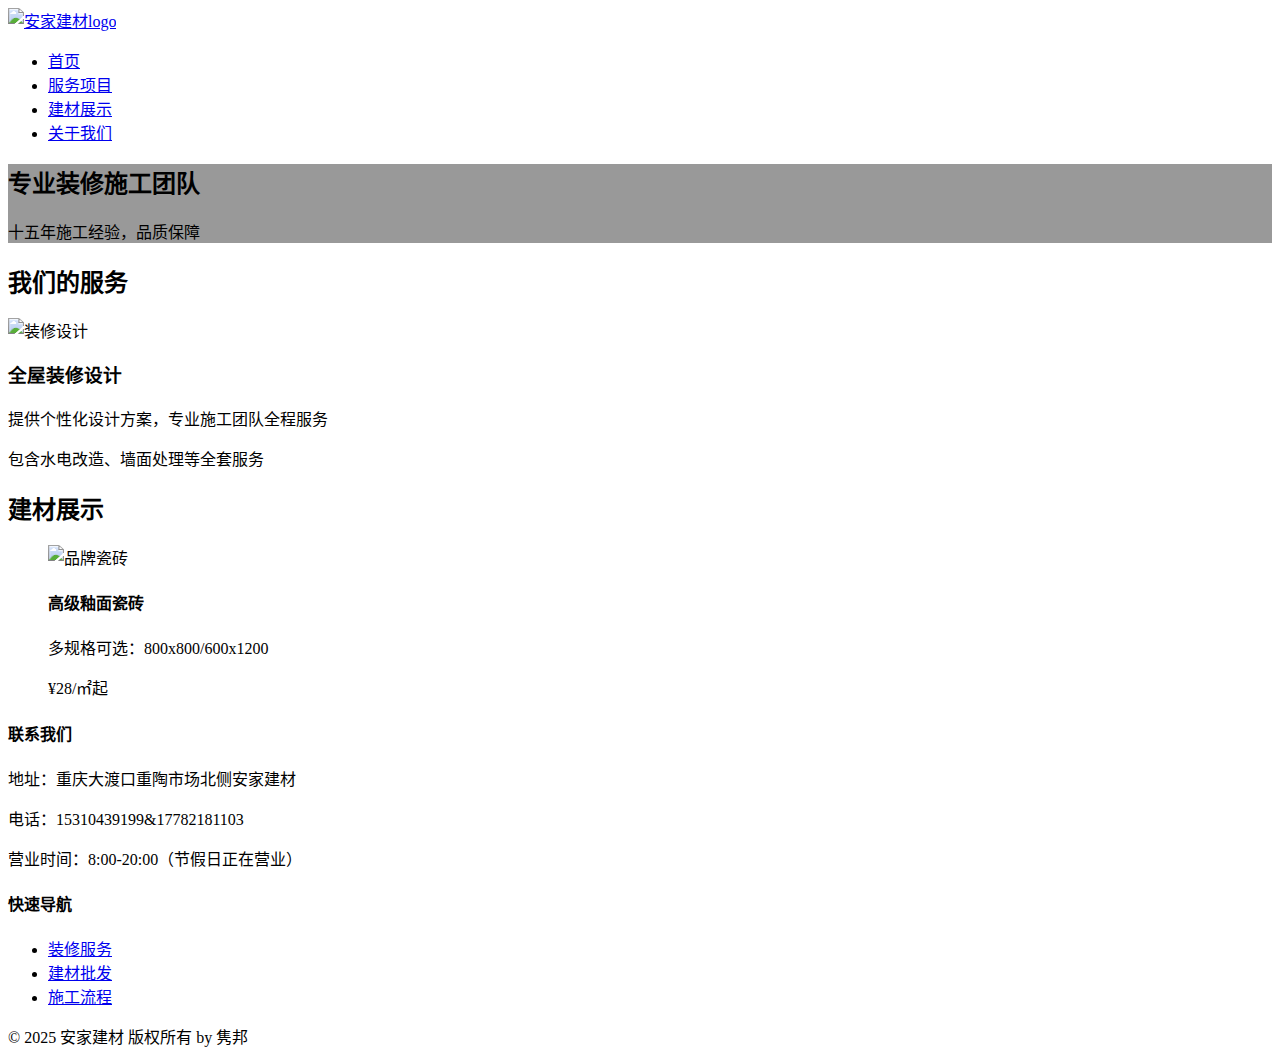
==== index.html @ 99d3f2eb "Create index.html" ====
<!DOCTYPE html>
<html lang="zh-CN">
<head>
    <meta charset="UTF-8">
    <meta name="viewport" content="width=device-width, initial-scale=1.0">
    <meta name="description" content="重庆大渡口安家建材 - 专业装修施工、旧房翻新、建材批发，重陶市场实体店铺，提供优质地砖墙砖、卫浴建材一站式服务">
    <meta name="keywords" content="大渡口装修,重庆建材批发,旧房翻新,地砖墙砖,卫浴建材">
    <title>大渡口安家建材 | 专业装修与建材批发服务</title>
    <link rel="stylesheet" href="css/style.css">
    <script defer src="js/script.js"></script>
    <!-- Schema结构化数据 -->
    <script type="application/ld+json">
    {
        "@context": "https://schema.org",
        "@type": "LocalBusiness",
        "name": "安家建材",
        "image": "images/logo.png",
        "address": {
            "@type": "PostalAddress",
            "streetAddress": "重陶市场A区18号",
            "addressLocality": "重庆市大渡口区"
        },
        "telephone": "023-6888XXXX",
        "priceRange": "¥¥",
        "url": "http://www.ddkjzw.com"
    }
    </script>
</head>
<body>
    <!-- 导航栏 -->
    <nav class="navbar">
        <div class="container">
            <a href="#" class="logo">
                <img src="images/logo.png" alt="安家建材logo" width="120">
            </a>
            <ul class="nav-links">
                <li><a href="#home" class="active">首页</a></li>
                <li><a href="#services">服务项目</a></li>
                <li><a href="#products">建材展示</a></li>
                <li><a href="#about">关于我们</a></li>
            </ul>
            <div class="menu-toggle">
                <div class="hamburger"></div>
            </div>
        </div>
    </nav>

    <!-- 轮播图 -->
    <section class="hero" id="home">
        <div class="slider">
            <div class="slide active" style="background-image: linear-gradient(rgba(0,0,0,0.4), rgba(0,0,0,0.4)), url('images/banner1.jpg')">
                <div class="slide-content">
                    <h2>专业装修施工团队</h2>
                    <p>十五年施工经验，品质保障</p>
                </div>
            </div>
            <!-- 更多轮播项... -->
        </div>
    </section>

    <!-- 服务项目 -->
    <section class="services" id="services">
        <div class="container">
            <h2 class="section-title">我们的服务</h2>
            <div class="service-grid">
                <article class="service-card">
                    <div class="card-icon">
                        <img src="images/icon-design.png" alt="装修设计" loading="lazy">
                    </div>
                    <h3>全屋装修设计</h3>
                    <p>提供个性化设计方案，专业施工团队全程服务</p>
                    <div class="hover-content">
                        <p>包含水电改造、墙面处理等全套服务</p>
                    </div>
                </article>
                <!-- 更多服务项... -->
            </div>
        </div>
    </section>

    <!-- 建材展示 -->
    <section class="products" id="products">
        <div class="container">
            <h2 class="section-title">建材展示</h2>
            <div class="product-grid">
                <figure class="product-item">
                    <img src="images/tile-thumb.jpg" data-src="images/tile-full.jpg" alt="品牌瓷砖" loading="lazy" class="lazy">
                    <figcaption>
                        <h4>高级釉面瓷砖</h4>
                        <p>多规格可选：800x800/600x1200</p>
                        <div class="price-tag">¥28/㎡起</div>
                    </figcaption>
                </figure>
                <!-- 更多产品项... -->
            </div>
        </div>
    </section>

    <footer class="footer">
        <div class="container">
            <div class="footer-content">
                <div class="footer-section">
                    <h4>联系我们</h4>
                    <p>地址：重庆大渡口重陶市场北侧安家建材</p>
                    <p>电话：15310439199&17782181103</p>
                    <p>营业时间：8:00-20:00（节假日正在营业）</p>
                </div>
                <div class="footer-section">
                    <h4>快速导航</h4>
                    <ul>
                        <li><a href="#services">装修服务</a></li>
                        <li><a href="#products">建材批发</a></li>
                        <li><a href="#about">施工流程</a></li>
                    </ul>
                </div>
            </div>
            <div class="copyright">
                <p>© 2025 安家建材 版权所有     by 隽邦</p>
            </div>
        </div>
    </footer>
</body>
</html>
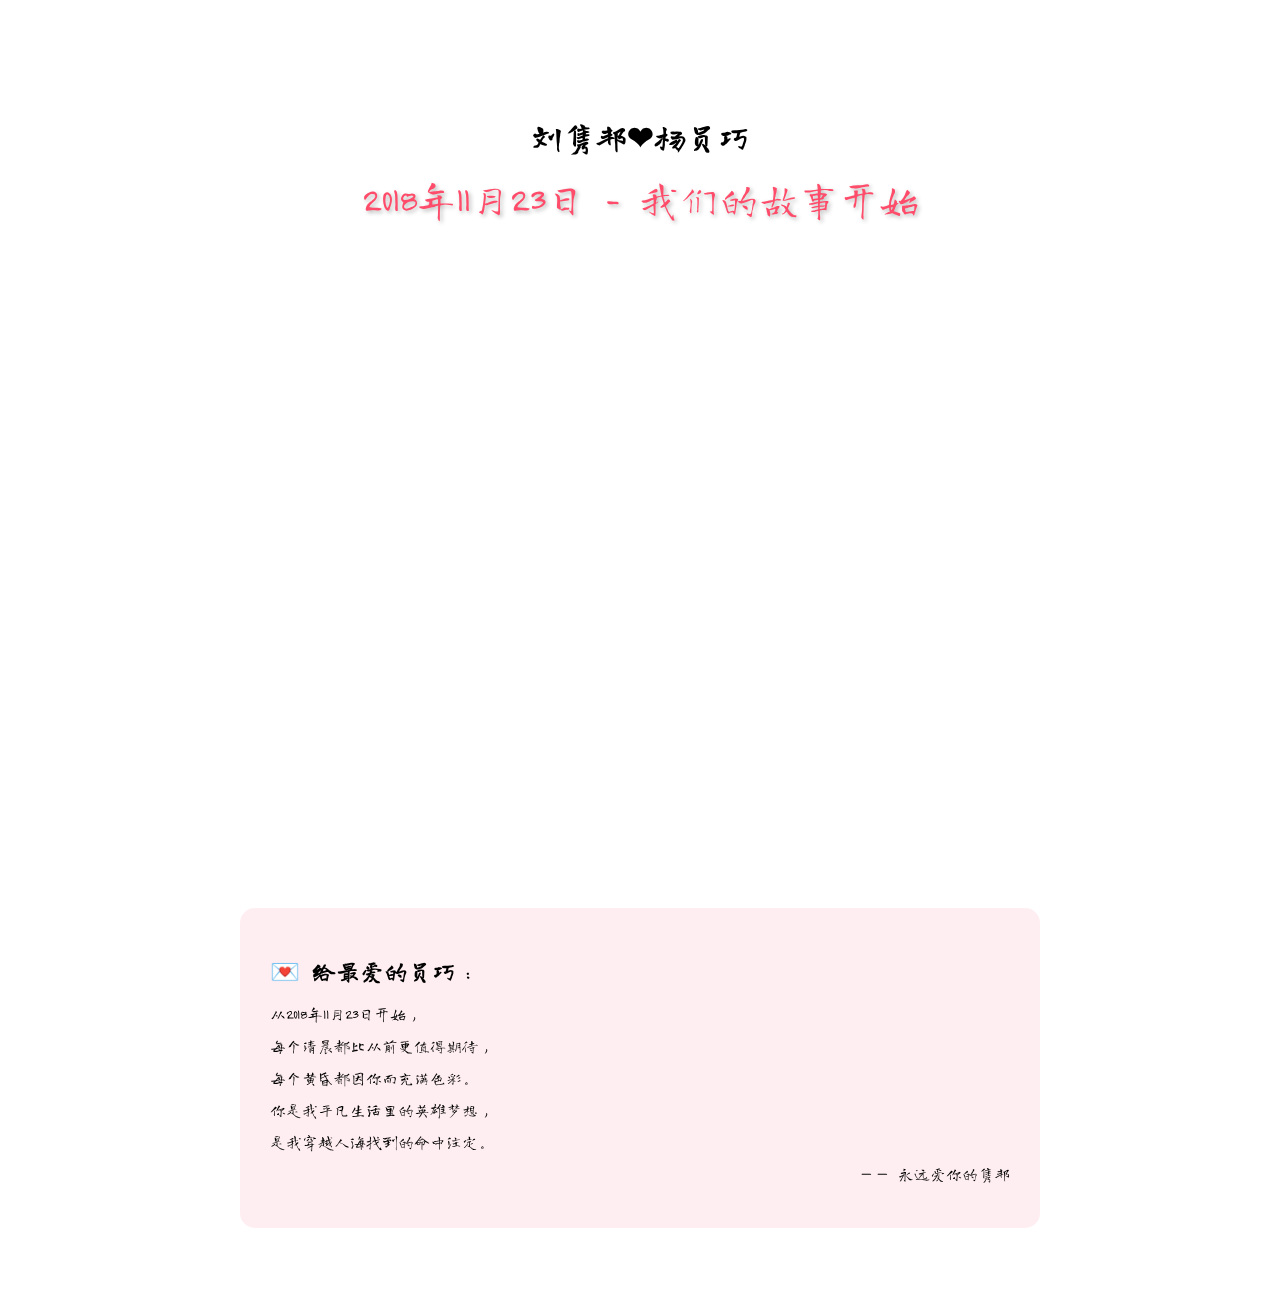
==== commit 7d7f2a78: "Update index.html" ====
--- a/index.html
+++ b/index.html
@@ -3,121 +3,120 @@
 <head>
     <meta charset="UTF-8">
     <meta name="viewport" content="width=device-width, initial-scale=1.0">
-    <meta name="description" content="重庆大渡口安家建材 - 专业装修施工、旧房翻新、建材批发，重陶市场实体店铺，提供优质地砖墙砖、卫浴建材一站式服务">
-    <meta name="keywords" content="大渡口装修,重庆建材批发,旧房翻新,地砖墙砖,卫浴建材">
-    <title>大渡口安家建材 | 专业装修与建材批发服务</title>
-    <link rel="stylesheet" href="css/style.css">
-    <script defer src="js/script.js"></script>
-    <!-- Schema结构化数据 -->
-    <script type="application/ld+json">
-    {
-        "@context": "https://schema.org",
-        "@type": "LocalBusiness",
-        "name": "安家建材",
-        "image": "images/logo.png",
-        "address": {
-            "@type": "PostalAddress",
-            "streetAddress": "重陶市场A区18号",
-            "addressLocality": "重庆市大渡口区"
-        },
-        "telephone": "023-6888XXXX",
-        "priceRange": "¥¥",
-        "url": "http://www.ddkjzw.com"
-    }
-    </script>
+    <title>隽邦❤员巧的恋爱时光</title>
+    <link rel="stylesheet" href="https://cdnjs.cloudflare.com/ajax/libs/animate.css/4.1.1/animate.min.css">
+    <link href="https://fonts.googleapis.com/css2?family=Long+Cang&display=swap" rel="stylesheet">
+    <style>
+        /* 自定义样式 */
+        :root {
+            --primary-color: #ff4c6a;
+            --text-color: #5a3d5c;
+        }
+
+        body {
+            background: url('assets/bg.jpg') no-repeat center/cover;
+            font-family: 'Long Cang', cursive;
+            min-height: 100vh;
+            overflow-x: hidden;
+            position: relative;
+        }
+
+        .container {
+            max-width: 800px;
+            margin: 0 auto;
+            padding: 40px 20px;
+            backdrop-filter: blur(5px);
+        }
+
+        .header {
+            text-align: center;
+            padding: 50px 0;
+            position: relative;
+        }
+
+        .love-date {
+            font-size: 2.5em;
+            color: var(--primary-color);
+            text-shadow: 2px 2px 4px rgba(0,0,0,0.3);
+            animation: heartbeat 1.5s infinite;
+        }
+
+        .timeline {
+            position: relative;
+            padding: 50px 0;
+        }
+
+        .timeline-item {
+            background: rgba(255,255,255,0.9);
+            border-radius: 15px;
+            padding: 20px;
+            margin: 20px 0;
+            box-shadow: 0 3px 15px rgba(0,0,0,0.2);
+            transform: translateX(-50px);
+            opacity: 0;
+            transition: all 1s;
+        }
+
+        .love-letter {
+            background: rgba(255, 237, 240, 0.95);
+            border-radius: 15px;
+            padding: 30px;
+            margin: 40px 0;
+            position: relative;
+        }
+
+        /* 动画效果 */
+        @keyframes heartbeat {
+            0% { transform: scale(1); }
+            50% { transform: scale(1.05); }
+            100% { transform: scale(1); }
+        }
+
+        .animate-on-scroll {
+            transform: translateX(0) !important;
+            opacity: 1 !important;
+        }
+    </style>
+    <link rel="stylesheet" href="style.css">
 </head>
 <body>
-    <!-- 导航栏 -->
-    <nav class="navbar">
-        <div class="container">
-            <a href="#" class="logo">
-                <img src="images/logo.png" alt="安家建材logo" width="120">
-            </a>
-            <ul class="nav-links">
-                <li><a href="#home" class="active">首页</a></li>
-                <li><a href="#services">服务项目</a></li>
-                <li><a href="#products">建材展示</a></li>
-                <li><a href="#about">关于我们</a></li>
-            </ul>
-            <div class="menu-toggle">
-                <div class="hamburger"></div>
+    <div class="container">
+        <div class="header">
+            <h1 class="animate__animated animate__fadeInDown">刘隽邦❤杨员巧</h1>
+            <div class="love-date animate__animated animate__fadeInUp">
+                2018年11月23日 - 我们的故事开始
             </div>
         </div>
-    </nav>
 
-    <!-- 轮播图 -->
-    <section class="hero" id="home">
-        <div class="slider">
-            <div class="slide active" style="background-image: linear-gradient(rgba(0,0,0,0.4), rgba(0,0,0,0.4)), url('images/banner1.jpg')">
-                <div class="slide-content">
-                    <h2>专业装修施工团队</h2>
-                    <p>十五年施工经验，品质保障</p>
-                </div>
+        <div class="timeline">
+            <div class="timeline-item">
+                <h2>📅 第一天</h2>
+                <p>2018.11.23 - 你笑着答应了那个紧张的男孩</p>
             </div>
-            <!-- 更多轮播项... -->
-        </div>
-    </section>
-
-    <!-- 服务项目 -->
-    <section class="services" id="services">
-        <div class="container">
-            <h2 class="section-title">我们的服务</h2>
-            <div class="service-grid">
-                <article class="service-card">
-                    <div class="card-icon">
-                        <img src="images/icon-design.png" alt="装修设计" loading="lazy">
-                    </div>
-                    <h3>全屋装修设计</h3>
-                    <p>提供个性化设计方案，专业施工团队全程服务</p>
-                    <div class="hover-content">
-                        <p>包含水电改造、墙面处理等全套服务</p>
-                    </div>
-                </article>
-                <!-- 更多服务项... -->
+            <div class="timeline-item">
+                <h2>🎉 第100天</h2>
+                <p>2019.3.2 - 我们第一次共同旅行</p>
+            </div>
+            <div class="timeline-item">
+                <h2>🌟 第520天</h2>
+                <p>2020.5.25 - 疫情中的坚守与陪伴</p>
             </div>
         </div>
-    </section>
 
-    <!-- 建材展示 -->
-    <section class="products" id="products">
-        <div class="container">
-            <h2 class="section-title">建材展示</h2>
-            <div class="product-grid">
-                <figure class="product-item">
-                    <img src="images/tile-thumb.jpg" data-src="images/tile-full.jpg" alt="品牌瓷砖" loading="lazy" class="lazy">
-                    <figcaption>
-                        <h4>高级釉面瓷砖</h4>
-                        <p>多规格可选：800x800/600x1200</p>
-                        <div class="price-tag">¥28/㎡起</div>
-                    </figcaption>
-                </figure>
-                <!-- 更多产品项... -->
-            </div>
+        <div class="love-letter animate__animated animate__zoomIn">
+            <h2>💌 给最爱的员巧：</h2>
+            <p>从2018年11月23日开始，</p>
+            <p>每个清晨都比从前更值得期待，</p>
+            <p>每个黄昏都因你而充满色彩。</p>
+            <p>你是我平凡生活里的英雄梦想，</p>
+            <p>是我穿越人海找到的命中注定。</p>
+            <p style="text-align: right;">—— 永远爱你的隽邦</p>
         </div>
-    </section>
+    </div>
 
-    <footer class="footer">
-        <div class="container">
-            <div class="footer-content">
-                <div class="footer-section">
-                    <h4>联系我们</h4>
-                    <p>地址：重庆大渡口重陶市场北侧安家建材</p>
-                    <p>电话：15310439199&17782181103</p>
-                    <p>营业时间：8:00-20:00（节假日正在营业）</p>
-                </div>
-                <div class="footer-section">
-                    <h4>快速导航</h4>
-                    <ul>
-                        <li><a href="#services">装修服务</a></li>
-                        <li><a href="#products">建材批发</a></li>
-                        <li><a href="#about">施工流程</a></li>
-                    </ul>
-                </div>
-            </div>
-            <div class="copyright">
-                <p>© 2025 安家建材 版权所有     by 隽邦</p>
-            </div>
-        </div>
-    </footer>
+    <!-- 飘落爱心 -->
+    <div class="hearts"></div>
+
+    <script src="script.js"></script>
 </body>
 </html>
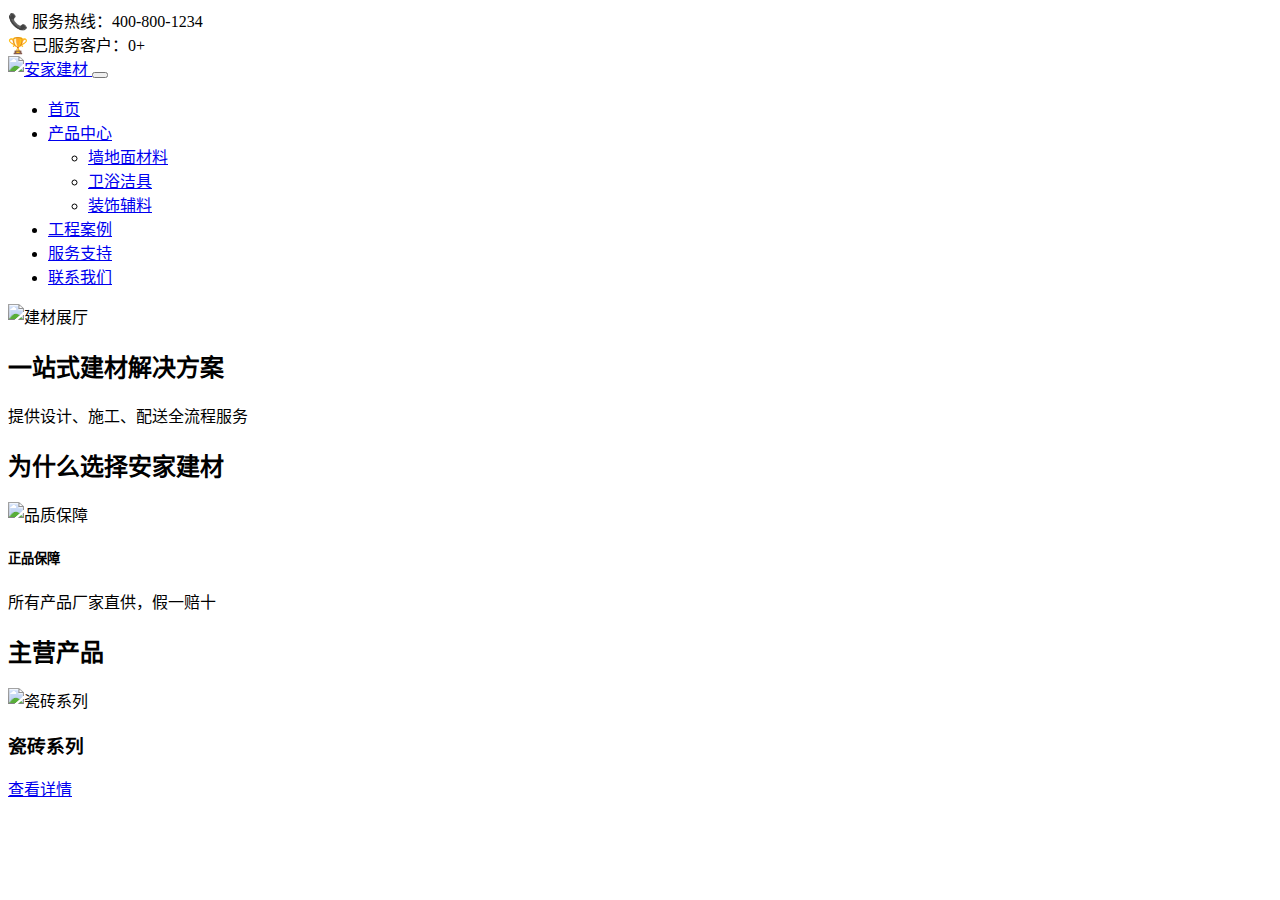
==== commit b9b6f643: "Update index.html" ====
--- a/index.html
+++ b/index.html
@@ -3,120 +3,105 @@
 <head>
     <meta charset="UTF-8">
     <meta name="viewport" content="width=device-width, initial-scale=1.0">
-    <title>隽邦❤员巧的恋爱时光</title>
-    <link rel="stylesheet" href="https://cdnjs.cloudflare.com/ajax/libs/animate.css/4.1.1/animate.min.css">
-    <link href="https://fonts.googleapis.com/css2?family=Long+Cang&display=swap" rel="stylesheet">
-    <style>
-        /* 自定义样式 */
-        :root {
-            --primary-color: #ff4c6a;
-            --text-color: #5a3d5c;
-        }
-
-        body {
-            background: url('assets/bg.jpg') no-repeat center/cover;
-            font-family: 'Long Cang', cursive;
-            min-height: 100vh;
-            overflow-x: hidden;
-            position: relative;
-        }
-
-        .container {
-            max-width: 800px;
-            margin: 0 auto;
-            padding: 40px 20px;
-            backdrop-filter: blur(5px);
-        }
-
-        .header {
-            text-align: center;
-            padding: 50px 0;
-            position: relative;
-        }
-
-        .love-date {
-            font-size: 2.5em;
-            color: var(--primary-color);
-            text-shadow: 2px 2px 4px rgba(0,0,0,0.3);
-            animation: heartbeat 1.5s infinite;
-        }
-
-        .timeline {
-            position: relative;
-            padding: 50px 0;
-        }
-
-        .timeline-item {
-            background: rgba(255,255,255,0.9);
-            border-radius: 15px;
-            padding: 20px;
-            margin: 20px 0;
-            box-shadow: 0 3px 15px rgba(0,0,0,0.2);
-            transform: translateX(-50px);
-            opacity: 0;
-            transition: all 1s;
-        }
-
-        .love-letter {
-            background: rgba(255, 237, 240, 0.95);
-            border-radius: 15px;
-            padding: 30px;
-            margin: 40px 0;
-            position: relative;
-        }
-
-        /* 动画效果 */
-        @keyframes heartbeat {
-            0% { transform: scale(1); }
-            50% { transform: scale(1.05); }
-            100% { transform: scale(1); }
-        }
-
-        .animate-on-scroll {
-            transform: translateX(0) !important;
-            opacity: 1 !important;
-        }
-    </style>
-    <link rel="stylesheet" href="style.css">
+    <title>安家建材 - 专业装修建材解决方案提供商</title>
+    <!-- 引入CSS -->
+    <link href="css/bootstrap.min.css" rel="stylesheet">
+    <link href="css/swiper-bundle.css" rel="stylesheet">
+    <link href="css/style.css" rel="stylesheet">
 </head>
 <body>
-    <div class="container">
-        <div class="header">
-            <h1 class="animate__animated animate__fadeInDown">刘隽邦❤杨员巧</h1>
-            <div class="love-date animate__animated animate__fadeInUp">
-                2018年11月23日 - 我们的故事开始
-            </div>
-        </div>
-
-        <div class="timeline">
-            <div class="timeline-item">
-                <h2>📅 第一天</h2>
-                <p>2018.11.23 - 你笑着答应了那个紧张的男孩</p>
-            </div>
-            <div class="timeline-item">
-                <h2>🎉 第100天</h2>
-                <p>2019.3.2 - 我们第一次共同旅行</p>
-            </div>
-            <div class="timeline-item">
-                <h2>🌟 第520天</h2>
-                <p>2020.5.25 - 疫情中的坚守与陪伴</p>
-            </div>
-        </div>
-
-        <div class="love-letter animate__animated animate__zoomIn">
-            <h2>💌 给最爱的员巧：</h2>
-            <p>从2018年11月23日开始，</p>
-            <p>每个清晨都比从前更值得期待，</p>
-            <p>每个黄昏都因你而充满色彩。</p>
-            <p>你是我平凡生活里的英雄梦想，</p>
-            <p>是我穿越人海找到的命中注定。</p>
-            <p style="text-align: right;">—— 永远爱你的隽邦</p>
+    <!-- 企业实力展示条 -->
+    <div class="top-bar bg-dark text-light py-2">
+        <div class="container d-flex justify-content-between">
+            <div>📞 服务热线：400-800-1234</div>
+            <div>🏆 已服务客户：<span class="counter" data-target="2580">0</span>+</div>
         </div>
     </div>
 
-    <!-- 飘落爱心 -->
-    <div class="hearts"></div>
+    <!-- 动态导航栏 -->
+    <nav class="navbar navbar-expand-lg navbar-light bg-white shadow-sm sticky-top">
+        <div class="container">
+            <a class="navbar-brand" href="#">
+                <img src="assets/images/logo.png" alt="安家建材" height="50">
+            </a>
+            <button class="navbar-toggler" type="button" data-bs-toggle="collapse" data-bs-target="#mainNav">
+                <span class="navbar-toggler-icon"></span>
+            </button>
+            <div class="collapse navbar-collapse" id="mainNav">
+                <ul class="navbar-nav ms-auto">
+                    <li class="nav-item"><a class="nav-link active" href="index.html">首页</a></li>
+                    <li class="nav-item dropdown">
+                        <a class="nav-link dropdown-toggle" href="products.html">产品中心</a>
+                        <ul class="dropdown-menu">
+                            <li><a class="dropdown-item" href="#">墙地面材料</a></li>
+                            <li><a class="dropdown-item" href="#">卫浴洁具</a></li>
+                            <li><a class="dropdown-item" href="#">装饰辅料</a></li>
+                        </ul>
+                    </li>
+                    <li class="nav-item"><a class="nav-link" href="cases.html">工程案例</a></li>
+                    <li class="nav-item"><a class="nav-link" href="services.html">服务支持</a></li>
+                    <li class="nav-item"><a class="nav-link" href="contact.html">联系我们</a></li>
+                </ul>
+            </div>
+        </div>
+    </nav>
 
-    <script src="script.js"></script>
+    <!-- 全屏轮播 -->
+    <div class="swiper hero-swiper">
+        <div class="swiper-wrapper">
+            <div class="swiper-slide">
+                <img src="assets/images/banner1.jpg" class="swiper-img" alt="建材展厅">
+                <div class="swiper-caption">
+                    <h2 class="display-4">一站式建材解决方案</h2>
+                    <p class="lead">提供设计、施工、配送全流程服务</p>
+                </div>
+            </div>
+            <!-- 更多轮播项 -->
+        </div>
+        <div class="swiper-pagination"></div>
+    </div>
+
+    <!-- 核心优势 -->
+    <section class="core-advantages py-5 bg-light">
+        <div class="container">
+            <h2 class="section-title text-center mb-5">为什么选择安家建材</h2>
+            <div class="row g-4">
+                <div class="col-md-3" data-aos="fade-up">
+                    <div class="card h-100 text-center">
+                        <img src="assets/icons/quality.svg" class="card-icon" alt="品质保障">
+                        <div class="card-body">
+                            <h5>正品保障</h5>
+                            <p>所有产品厂家直供，假一赔十</p>
+                        </div>
+                    </div>
+                </div>
+                <!-- 更多优势项 -->
+            </div>
+        </div>
+    </section>
+
+    <!-- 产品分类展示 -->
+    <section class="product-showcase py-5">
+        <div class="container">
+            <h2 class="section-title text-center mb-5">主营产品</h2>
+            <div class="row g-4">
+                <div class="col-md-4" data-aos="zoom-in">
+                    <div class="product-card">
+                        <img src="assets/images/products/tile.jpg" class="product-img" alt="瓷砖系列">
+                        <div class="product-overlay">
+                            <h3>瓷砖系列</h3>
+                            <a href="#" class="btn btn-primary">查看详情</a>
+                        </div>
+                    </div>
+                </div>
+                <!-- 更多产品项 -->
+            </div>
+        </div>
+    </section>
+
+    <!-- 脚本引入 -->
+    <script src="js/bootstrap.bundle.min.js"></script>
+    <script src="js/swiper-bundle.js"></script>
+    <script src="js/main.js"></script>
 </body>
 </html>
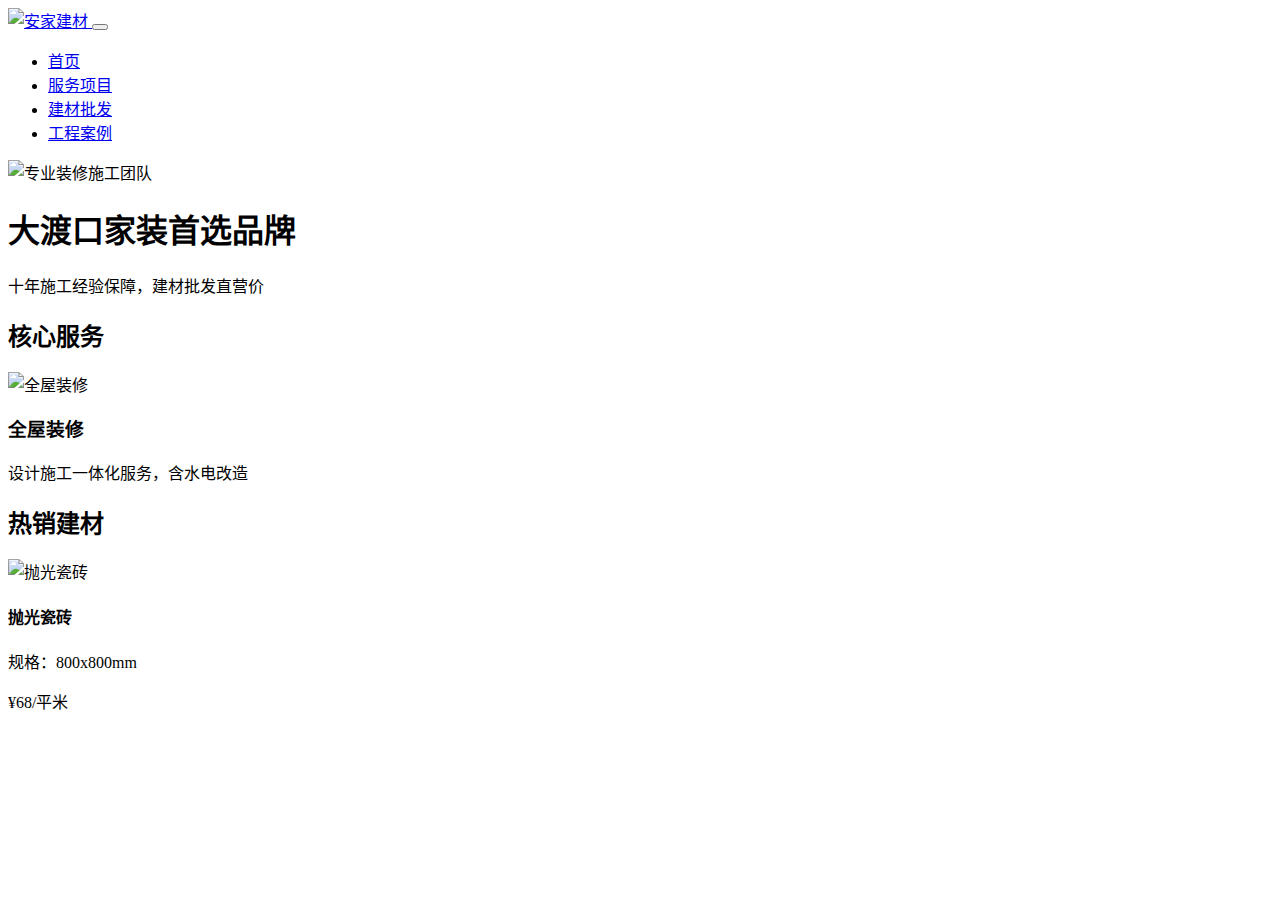
==== commit f868e840: "Update index.html" ====
--- a/index.html
+++ b/index.html
@@ -3,105 +3,106 @@
 <head>
     <meta charset="UTF-8">
     <meta name="viewport" content="width=device-width, initial-scale=1.0">
-    <title>安家建材 - 专业装修建材解决方案提供商</title>
-    <!-- 引入CSS -->
-    <link href="css/bootstrap.min.css" rel="stylesheet">
-    <link href="css/swiper-bundle.css" rel="stylesheet">
-    <link href="css/style.css" rel="stylesheet">
+    <meta name="description" content="重庆大渡口安家建材 - 专业装修施工团队，重陶市场实体门店，提供瓷砖卫浴批发一站式服务">
+    <title>大渡口家装网 - 安家建材装修与建材批发</title>
+    
+    <!-- CSS文件 -->
+    <link rel="stylesheet" href="css/bootstrap.min.css">
+    <link rel="stylesheet" href="https://cdnjs.cloudflare.com/ajax/libs/Swiper/8.4.5/swiper-bundle.min.css">
+    <link rel="stylesheet" href="css/style.css">
 </head>
 <body>
-    <!-- 企业实力展示条 -->
-    <div class="top-bar bg-dark text-light py-2">
-        <div class="container d-flex justify-content-between">
-            <div>📞 服务热线：400-800-1234</div>
-            <div>🏆 已服务客户：<span class="counter" data-target="2580">0</span>+</div>
-        </div>
-    </div>
 
-    <!-- 动态导航栏 -->
-    <nav class="navbar navbar-expand-lg navbar-light bg-white shadow-sm sticky-top">
+    <!-- 顶部导航 -->
+    <nav class="navbar navbar-expand-lg bg-white shadow-sm fixed-top">
         <div class="container">
             <a class="navbar-brand" href="#">
-                <img src="assets/images/logo.png" alt="安家建材" height="50">
+                <img src="images/logo.png" alt="安家建材" width="120">
             </a>
-            <button class="navbar-toggler" type="button" data-bs-toggle="collapse" data-bs-target="#mainNav">
+            <button class="navbar-toggler" type="button" data-bs-toggle="collapse" data-bs-target="#navbarNav">
                 <span class="navbar-toggler-icon"></span>
             </button>
-            <div class="collapse navbar-collapse" id="mainNav">
+            <div class="collapse navbar-collapse" id="navbarNav">
                 <ul class="navbar-nav ms-auto">
-                    <li class="nav-item"><a class="nav-link active" href="index.html">首页</a></li>
-                    <li class="nav-item dropdown">
-                        <a class="nav-link dropdown-toggle" href="products.html">产品中心</a>
-                        <ul class="dropdown-menu">
-                            <li><a class="dropdown-item" href="#">墙地面材料</a></li>
-                            <li><a class="dropdown-item" href="#">卫浴洁具</a></li>
-                            <li><a class="dropdown-item" href="#">装饰辅料</a></li>
-                        </ul>
-                    </li>
-                    <li class="nav-item"><a class="nav-link" href="cases.html">工程案例</a></li>
-                    <li class="nav-item"><a class="nav-link" href="services.html">服务支持</a></li>
-                    <li class="nav-item"><a class="nav-link" href="contact.html">联系我们</a></li>
+                    <li class="nav-item"><a class="nav-link active" href="#home">首页</a></li>
+                    <li class="nav-item"><a class="nav-link" href="#services">服务项目</a></li>
+                    <li class="nav-item"><a class="nav-link" href="#products">建材批发</a></li>
+                    <li class="nav-item"><a class="nav-link" href="#cases">工程案例</a></li>
                 </ul>
             </div>
         </div>
     </nav>
 
-    <!-- 全屏轮播 -->
-    <div class="swiper hero-swiper">
-        <div class="swiper-wrapper">
-            <div class="swiper-slide">
-                <img src="assets/images/banner1.jpg" class="swiper-img" alt="建材展厅">
-                <div class="swiper-caption">
-                    <h2 class="display-4">一站式建材解决方案</h2>
-                    <p class="lead">提供设计、施工、配送全流程服务</p>
+    <!-- 轮播图 -->
+    <section id="home" class="hero">
+        <div class="swiper">
+            <div class="swiper-wrapper">
+                <div class="swiper-slide">
+                    <img src="images/banner1.jpg" class="w-100" alt="专业装修施工团队">
+                    <div class="carousel-caption">
+                        <h1>大渡口家装首选品牌</h1>
+                        <p>十年施工经验保障，建材批发直营价</p>
+                    </div>
                 </div>
+                <!-- 更多轮播项 -->
             </div>
-            <!-- 更多轮播项 -->
+            <div class="swiper-pagination"></div>
         </div>
-        <div class="swiper-pagination"></div>
-    </div>
+    </section>
 
-    <!-- 核心优势 -->
-    <section class="core-advantages py-5 bg-light">
+    <!-- 服务项目 -->
+    <section id="services" class="py-5 bg-light">
         <div class="container">
-            <h2 class="section-title text-center mb-5">为什么选择安家建材</h2>
+            <h2 class="section-title text-center mb-5">核心服务</h2>
             <div class="row g-4">
-                <div class="col-md-3" data-aos="fade-up">
-                    <div class="card h-100 text-center">
-                        <img src="assets/icons/quality.svg" class="card-icon" alt="品质保障">
+                <div class="col-md-4">
+                    <div class="service-card">
+                        <img src="images/service-renovation.jpg" class="card-img-top" alt="全屋装修">
                         <div class="card-body">
-                            <h5>正品保障</h5>
-                            <p>所有产品厂家直供，假一赔十</p>
+                            <h3>全屋装修</h3>
+                            <p>设计施工一体化服务，含水电改造</p>
                         </div>
                     </div>
                 </div>
-                <!-- 更多优势项 -->
+                <!-- 更多服务项 -->
             </div>
         </div>
     </section>
 
-    <!-- 产品分类展示 -->
-    <section class="product-showcase py-5">
+    <!-- 建材产品 -->
+    <section id="products" class="py-5">
         <div class="container">
-            <h2 class="section-title text-center mb-5">主营产品</h2>
+            <h2 class="section-title text-center mb-5">热销建材</h2>
             <div class="row g-4">
-                <div class="col-md-4" data-aos="zoom-in">
+                <div class="col-md-3">
                     <div class="product-card">
-                        <img src="assets/images/products/tile.jpg" class="product-img" alt="瓷砖系列">
-                        <div class="product-overlay">
-                            <h3>瓷砖系列</h3>
-                            <a href="#" class="btn btn-primary">查看详情</a>
+                        <img src="images/product-tile.jpg" class="img-fluid" alt="抛光瓷砖">
+                        <div class="product-info">
+                            <h4>抛光瓷砖</h4>
+                            <p>规格：800x800mm</p>
+                            <p class="price">¥68/平米</p>
                         </div>
                     </div>
                 </div>
-                <!-- 更多产品项 -->
+                <!-- 更多产品 -->
             </div>
         </div>
     </section>
 
-    <!-- 脚本引入 -->
+    <!-- JS文件 -->
     <script src="js/bootstrap.bundle.min.js"></script>
-    <script src="js/swiper-bundle.js"></script>
-    <script src="js/main.js"></script>
+    <script src="js/swiper-bundle.min.js"></script>
+    <script>
+        // 轮播图初始化
+        const swiper = new Swiper('.swiper', {
+            loop: true,
+            autoplay: {
+                delay: 5000,
+            },
+            pagination: {
+                el: '.swiper-pagination',
+            },
+        });
+    </script>
 </body>
 </html>
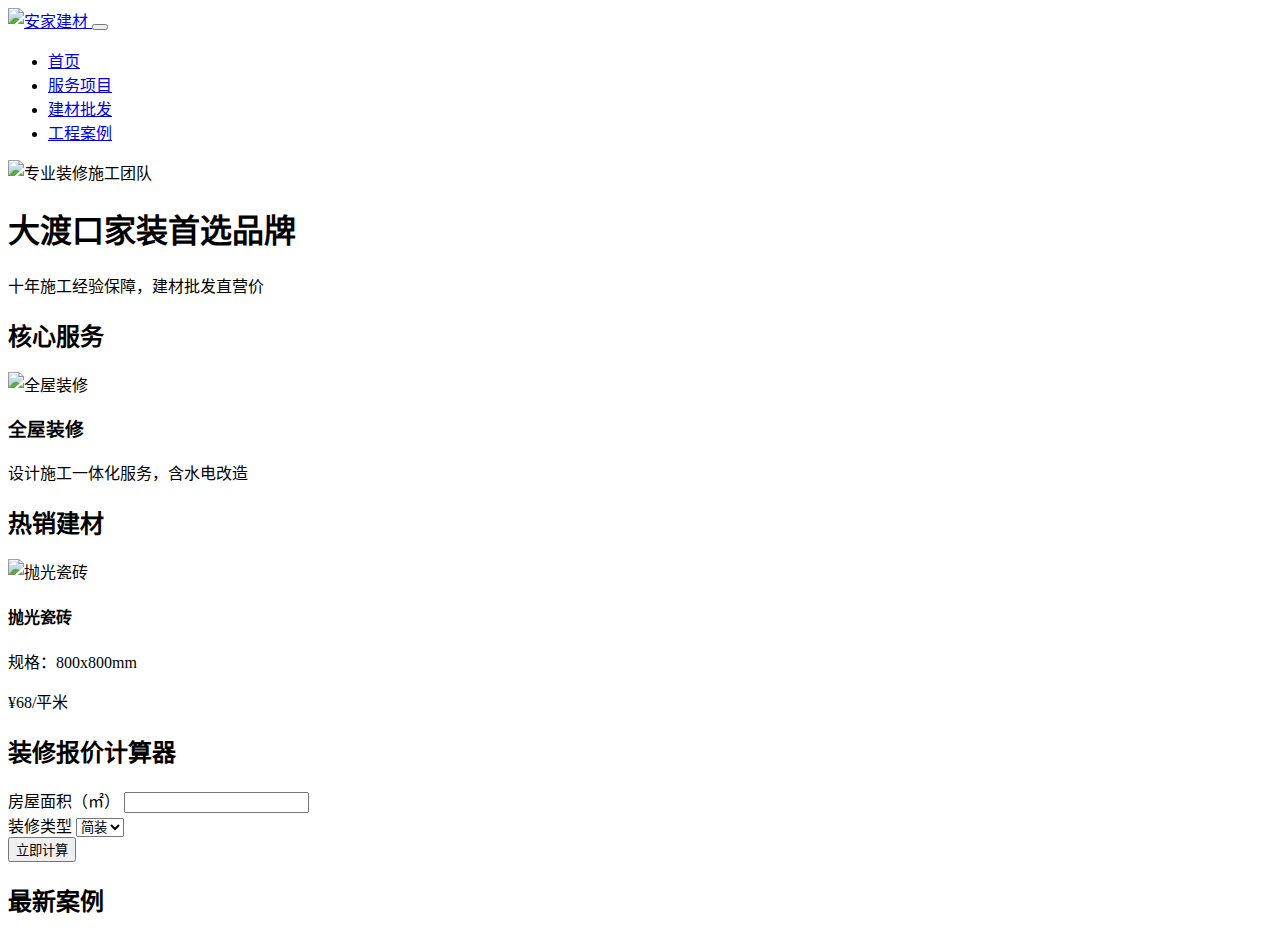
==== commit 294a7fd1: "Update index.html" ====
--- a/index.html
+++ b/index.html
@@ -89,20 +89,46 @@
         </div>
     </section>
 
-    <!-- JS文件 -->
-    <script src="js/bootstrap.bundle.min.js"></script>
-    <script src="js/swiper-bundle.min.js"></script>
-    <script>
-        // 轮播图初始化
-        const swiper = new Swiper('.swiper', {
-            loop: true,
-            autoplay: {
-                delay: 5000,
-            },
-            pagination: {
-                el: '.swiper-pagination',
-            },
-        });
-    </script>
+<!-- 新增在线报价模块 -->
+<section id="calculator" class="py-5 bg-light">
+    <div class="container">
+        <h2 class="section-title">装修报价计算器</h2>
+        <div class="row">
+            <div class="col-md-6">
+                <form id="quoteForm">
+                    <div class="mb-3">
+                        <label>房屋面积（㎡）</label>
+                        <input type="number" class="form-control" id="area" required>
+                    </div>
+                    <div class="mb-3">
+                        <label>装修类型</label>
+                        <select class="form-select" id="type">
+                            <option value="simple">简装</option>
+                            <option value="medium">精装</option>
+                            <option value="luxury">豪装</option>
+                        </select>
+                    </div>
+                    <button type="submit" class="btn btn-primary">立即计算</button>
+                </form>
+            </div>
+            <div class="col-md-6">
+                <div id="quoteResult" class="bg-white p-4 rounded shadow"></div>
+            </div>
+        </div>
+    </div>
+</section>
+
+<!-- 动态加载案例 -->
+<section id="cases" class="py-5">
+    <div class="container">
+        <h2 class="section-title">最新案例</h2>
+        <div class="row g-4" id="caseContainer"></div>
+    </div>
+</section>
+
+<!-- 脚本加载 -->
+<script src="js/lib/swiper-bundle.min.js"></script>
+<script src="js/lib/axios.min.js"></script>
+<script type="module" src="js/main.js"></script>
 </body>
 </html>
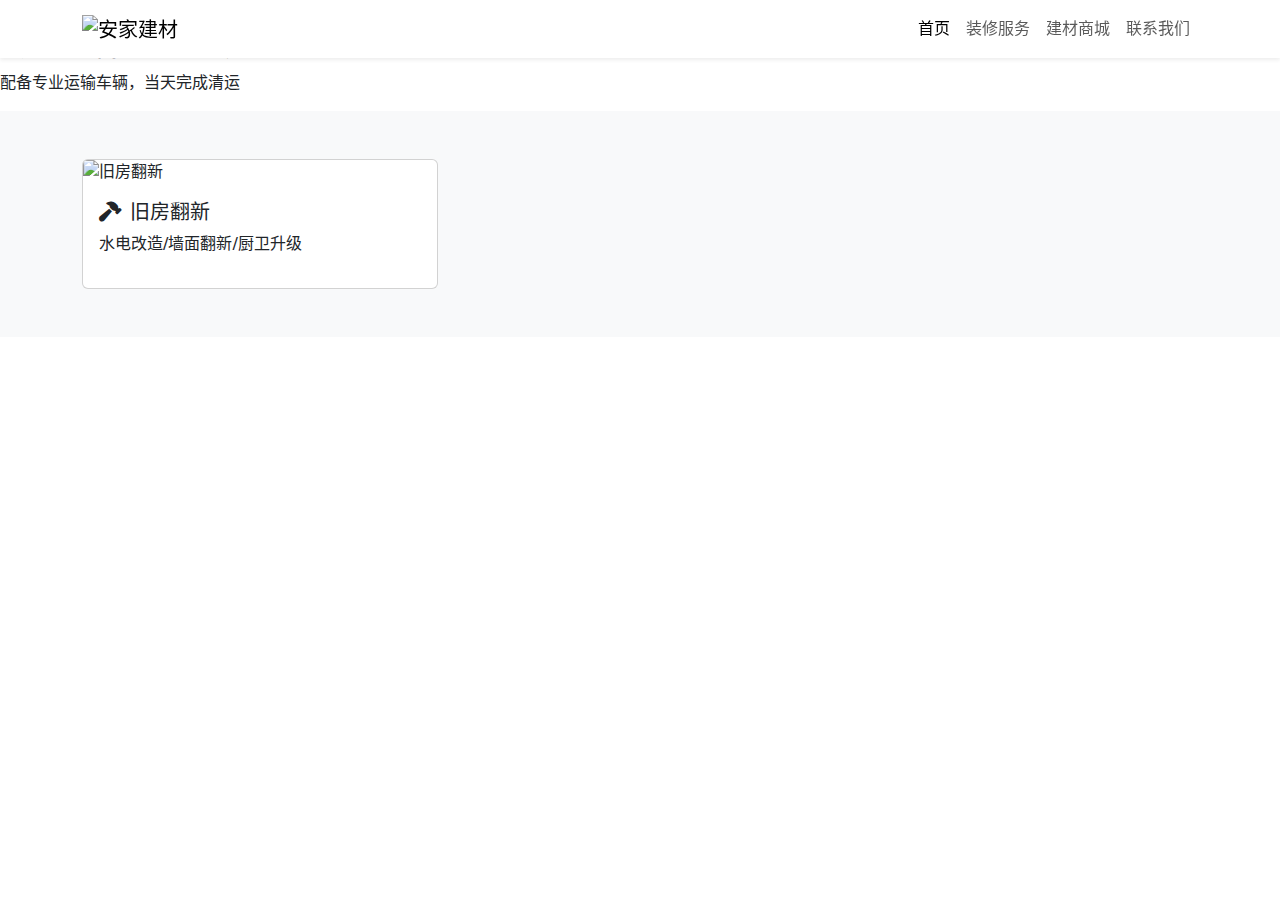
==== commit 1add4e87: "Update index.html" ====
--- a/index.html
+++ b/index.html
@@ -1,66 +1,67 @@
 <!DOCTYPE html>
 <html lang="zh-CN">
 <head>
-    <meta charset="UTF-8">
-    <meta name="viewport" content="width=device-width, initial-scale=1.0">
-    <meta name="description" content="重庆大渡口安家建材 - 专业装修施工团队，重陶市场实体门店，提供瓷砖卫浴批发一站式服务">
-    <title>大渡口家装网 - 安家建材装修与建材批发</title>
+    <!-- 必须的meta标签 -->
+    <meta charset="utf-8">
+    <meta name="viewport" content="width=device-width, initial-scale=1">
     
-    <!-- CSS文件 -->
-    <link rel="stylesheet" href="css/bootstrap.min.css">
-    <link rel="stylesheet" href="https://cdnjs.cloudflare.com/ajax/libs/Swiper/8.4.5/swiper-bundle.min.css">
-    <link rel="stylesheet" href="css/style.css">
+    <!-- 标题与SEO优化 -->
+    <title>大渡口家装网 - 重庆安家建材一站式服务</title>
+    <meta name="description" content="重庆大渡口专业装修服务，提供旧房翻新、建材批发、拆除出渣服务，重陶市场实体保障">
+    
+    <!-- CDN引用 -->
+    <link href="https://cdn.bootcdn.net/ajax/libs/bootstrap/5.1.3/css/bootstrap.min.css" rel="stylesheet">
+    <link href="https://cdn.bootcdn.net/ajax/libs/Swiper/8.0.7/swiper-bundle.min.css" rel="stylesheet">
+    <link href="https://cdn.bootcdn.net/ajax/libs/font-awesome/6.1.1/css/all.min.css" rel="stylesheet">
+    <link href="assets/css/style.css" rel="stylesheet">
 </head>
+
 <body>
-
-    <!-- 顶部导航 -->
-    <nav class="navbar navbar-expand-lg bg-white shadow-sm fixed-top">
+    <!-- 导航栏 -->
+    <nav class="navbar navbar-expand-lg navbar-light bg-white shadow-sm fixed-top">
         <div class="container">
             <a class="navbar-brand" href="#">
-                <img src="images/logo.png" alt="安家建材" width="120">
+                <img src="assets/images/logo.png" alt="安家建材" width="180">
             </a>
-            <button class="navbar-toggler" type="button" data-bs-toggle="collapse" data-bs-target="#navbarNav">
+            <button class="navbar-toggler" type="button" data-bs-toggle="collapse" data-bs-target="#mainNav">
                 <span class="navbar-toggler-icon"></span>
             </button>
-            <div class="collapse navbar-collapse" id="navbarNav">
+            <div class="collapse navbar-collapse" id="mainNav">
                 <ul class="navbar-nav ms-auto">
-                    <li class="nav-item"><a class="nav-link active" href="#home">首页</a></li>
-                    <li class="nav-item"><a class="nav-link" href="#services">服务项目</a></li>
-                    <li class="nav-item"><a class="nav-link" href="#products">建材批发</a></li>
-                    <li class="nav-item"><a class="nav-link" href="#cases">工程案例</a></li>
+                    <li class="nav-item"><a class="nav-link active" href="index.html">首页</a></li>
+                    <li class="nav-item"><a class="nav-link" href="services.html">装修服务</a></li>
+                    <li class="nav-item"><a class="nav-link" href="products.html">建材商城</a></li>
+                    <li class="nav-item"><a class="nav-link" href="contact.html">联系我们</a></li>
                 </ul>
             </div>
         </div>
     </nav>
 
-    <!-- 轮播图 -->
-    <section id="home" class="hero">
-        <div class="swiper">
-            <div class="swiper-wrapper">
-                <div class="swiper-slide">
-                    <img src="images/banner1.jpg" class="w-100" alt="专业装修施工团队">
-                    <div class="carousel-caption">
-                        <h1>大渡口家装首选品牌</h1>
-                        <p>十年施工经验保障，建材批发直营价</p>
-                    </div>
+    <!-- 轮播图 (推荐尺寸：1920x800) -->
+    <div class="swiper main-swiper">
+        <div class="swiper-wrapper">
+            <div class="swiper-slide">
+                <img src="assets/images/banners/1.jpg" class="swiper-img" alt="专业拆除团队">
+                <div class="swiper-caption">
+                    <h2>专业拆除出渣服务</h2>
+                    <p>配备专业运输车辆，当天完成清运</p>
                 </div>
-                <!-- 更多轮播项 -->
             </div>
-            <div class="swiper-pagination"></div>
+            <!-- 更多轮播项 -->
         </div>
-    </section>
+        <div class="swiper-pagination"></div>
+    </div>
 
-    <!-- 服务项目 -->
-    <section id="services" class="py-5 bg-light">
+    <!-- 服务亮点 -->
+    <section class="highlights py-5 bg-light">
         <div class="container">
-            <h2 class="section-title text-center mb-5">核心服务</h2>
             <div class="row g-4">
                 <div class="col-md-4">
-                    <div class="service-card">
-                        <img src="images/service-renovation.jpg" class="card-img-top" alt="全屋装修">
+                    <div class="card h-100">
+                        <img src="assets/images/cases/renovation.jpg" class="card-img-top" alt="旧房翻新" loading="lazy">
                         <div class="card-body">
-                            <h3>全屋装修</h3>
-                            <p>设计施工一体化服务，含水电改造</p>
+                            <h5><i class="fas fa-hammer me-2"></i>旧房翻新</h5>
+                            <p>水电改造/墙面翻新/厨卫升级</p>
                         </div>
                     </div>
                 </div>
@@ -69,66 +70,9 @@
         </div>
     </section>
 
-    <!-- 建材产品 -->
-    <section id="products" class="py-5">
-        <div class="container">
-            <h2 class="section-title text-center mb-5">热销建材</h2>
-            <div class="row g-4">
-                <div class="col-md-3">
-                    <div class="product-card">
-                        <img src="images/product-tile.jpg" class="img-fluid" alt="抛光瓷砖">
-                        <div class="product-info">
-                            <h4>抛光瓷砖</h4>
-                            <p>规格：800x800mm</p>
-                            <p class="price">¥68/平米</p>
-                        </div>
-                    </div>
-                </div>
-                <!-- 更多产品 -->
-            </div>
-        </div>
-    </section>
-
-<!-- 新增在线报价模块 -->
-<section id="calculator" class="py-5 bg-light">
-    <div class="container">
-        <h2 class="section-title">装修报价计算器</h2>
-        <div class="row">
-            <div class="col-md-6">
-                <form id="quoteForm">
-                    <div class="mb-3">
-                        <label>房屋面积（㎡）</label>
-                        <input type="number" class="form-control" id="area" required>
-                    </div>
-                    <div class="mb-3">
-                        <label>装修类型</label>
-                        <select class="form-select" id="type">
-                            <option value="simple">简装</option>
-                            <option value="medium">精装</option>
-                            <option value="luxury">豪装</option>
-                        </select>
-                    </div>
-                    <button type="submit" class="btn btn-primary">立即计算</button>
-                </form>
-            </div>
-            <div class="col-md-6">
-                <div id="quoteResult" class="bg-white p-4 rounded shadow"></div>
-            </div>
-        </div>
-    </div>
-</section>
-
-<!-- 动态加载案例 -->
-<section id="cases" class="py-5">
-    <div class="container">
-        <h2 class="section-title">最新案例</h2>
-        <div class="row g-4" id="caseContainer"></div>
-    </div>
-</section>
-
-<!-- 脚本加载 -->
-<script src="js/lib/swiper-bundle.min.js"></script>
-<script src="js/lib/axios.min.js"></script>
-<script type="module" src="js/main.js"></script>
+    <!-- 脚本引用 -->
+    <script src="https://cdn.bootcdn.net/ajax/libs/bootstrap/5.1.3/js/bootstrap.bundle.min.js"></script>
+    <script src="https://cdn.bootcdn.net/ajax/libs/Swiper/8.0.7/swiper-bundle.min.js"></script>
+    <script src="assets/js/main.js"></script>
 </body>
 </html>
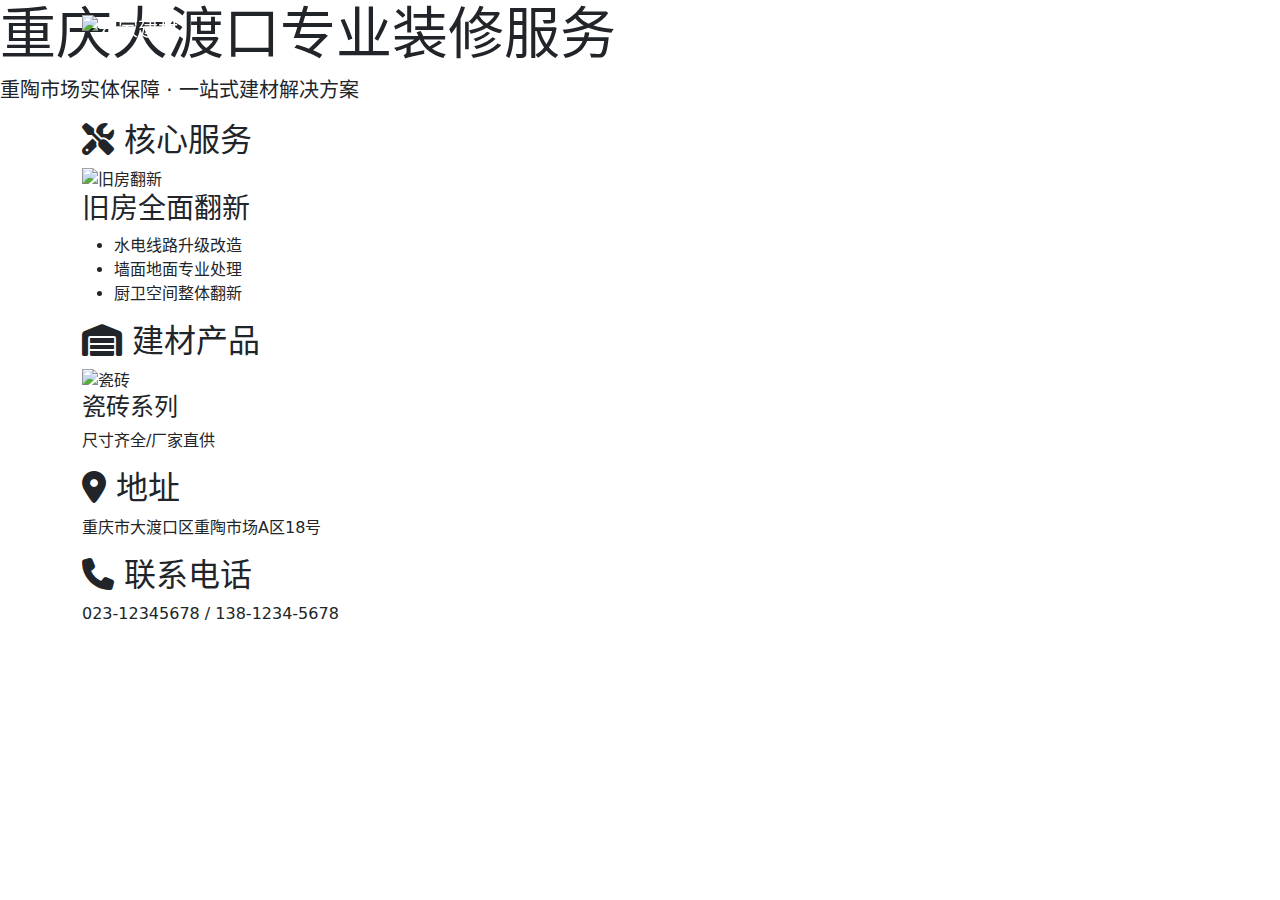
==== commit 665ff5d1: "Update index.html" ====
--- a/index.html
+++ b/index.html
@@ -1,67 +1,57 @@
 <!DOCTYPE html>
 <html lang="zh-CN">
 <head>
-    <!-- 必须的meta标签 -->
-    <meta charset="utf-8">
-    <meta name="viewport" content="width=device-width, initial-scale=1">
-    
-    <!-- 标题与SEO优化 -->
-    <title>大渡口家装网 - 重庆安家建材一站式服务</title>
-    <meta name="description" content="重庆大渡口专业装修服务，提供旧房翻新、建材批发、拆除出渣服务，重陶市场实体保障">
+    <meta charset="UTF-8">
+    <meta name="viewport" content="width=device-width, initial-scale=1.0">
+    <title>大渡口家装网 - 重庆安家建材专业服务</title>
     
     <!-- CDN引用 -->
     <link href="https://cdn.bootcdn.net/ajax/libs/bootstrap/5.1.3/css/bootstrap.min.css" rel="stylesheet">
-    <link href="https://cdn.bootcdn.net/ajax/libs/Swiper/8.0.7/swiper-bundle.min.css" rel="stylesheet">
     <link href="https://cdn.bootcdn.net/ajax/libs/font-awesome/6.1.1/css/all.min.css" rel="stylesheet">
     <link href="assets/css/style.css" rel="stylesheet">
 </head>
 
 <body>
-    <!-- 导航栏 -->
-    <nav class="navbar navbar-expand-lg navbar-light bg-white shadow-sm fixed-top">
+    <!-- 固定导航 -->
+    <nav class="navbar fixed-top navbar-expand-lg navbar-dark bg-blue">
         <div class="container">
             <a class="navbar-brand" href="#">
-                <img src="assets/images/logo.png" alt="安家建材" width="180">
+                <img src="assets/images/logo.webp" alt="安家建材" width="160">
             </a>
-            <button class="navbar-toggler" type="button" data-bs-toggle="collapse" data-bs-target="#mainNav">
-                <span class="navbar-toggler-icon"></span>
-            </button>
             <div class="collapse navbar-collapse" id="mainNav">
                 <ul class="navbar-nav ms-auto">
-                    <li class="nav-item"><a class="nav-link active" href="index.html">首页</a></li>
-                    <li class="nav-item"><a class="nav-link" href="services.html">装修服务</a></li>
-                    <li class="nav-item"><a class="nav-link" href="products.html">建材商城</a></li>
-                    <li class="nav-item"><a class="nav-link" href="contact.html">联系我们</a></li>
+                    <li class="nav-item"><a class="nav-link" href="#services">服务项目</a></li>
+                    <li class="nav-item"><a class="nav-link" href="#products">建材产品</a></li>
+                    <li class="nav-item"><a class="nav-link" href="#contact">联系我们</a></li>
                 </ul>
             </div>
         </div>
     </nav>
 
-    <!-- 轮播图 (推荐尺寸：1920x800) -->
-    <div class="swiper main-swiper">
-        <div class="swiper-wrapper">
-            <div class="swiper-slide">
-                <img src="assets/images/banners/1.jpg" class="swiper-img" alt="专业拆除团队">
-                <div class="swiper-caption">
-                    <h2>专业拆除出渣服务</h2>
-                    <p>配备专业运输车辆，当天完成清运</p>
-                </div>
-            </div>
-            <!-- 更多轮播项 -->
+    <!-- 首屏横幅 -->
+    <header class="hero-banner" id="home">
+        <div class="overlay"></div>
+        <div class="banner-content">
+            <h1 class="display-4">重庆大渡口专业装修服务</h1>
+            <p class="lead">重陶市场实体保障 · 一站式建材解决方案</p>
         </div>
-        <div class="swiper-pagination"></div>
-    </div>
+    </header>
 
-    <!-- 服务亮点 -->
-    <section class="highlights py-5 bg-light">
+    <!-- 服务项目 -->
+    <section class="section-services" id="services">
         <div class="container">
+            <h2 class="section-title"><i class="fas fa-tools"></i> 核心服务</h2>
             <div class="row g-4">
                 <div class="col-md-4">
-                    <div class="card h-100">
-                        <img src="assets/images/cases/renovation.jpg" class="card-img-top" alt="旧房翻新" loading="lazy">
+                    <div class="service-card">
+                        <img src="assets/images/service-1.webp" class="card-img" alt="旧房翻新" loading="lazy">
                         <div class="card-body">
-                            <h5><i class="fas fa-hammer me-2"></i>旧房翻新</h5>
-                            <p>水电改造/墙面翻新/厨卫升级</p>
+                            <h3>旧房全面翻新</h3>
+                            <ul>
+                                <li>水电线路升级改造</li>
+                                <li>墙面地面专业处理</li>
+                                <li>厨卫空间整体翻新</li>
+                            </ul>
                         </div>
                     </div>
                 </div>
@@ -70,9 +60,41 @@
         </div>
     </section>
 
+    <!-- 建材产品 -->
+    <section class="section-products bg-gray" id="products">
+        <div class="container">
+            <h2 class="section-title"><i class="fas fa-warehouse"></i> 建材产品</h2>
+            <div class="product-grid">
+                <div class="product-item">
+                    <img src="assets/images/product-tile.webp" alt="瓷砖" loading="lazy">
+                    <h4>瓷砖系列</h4>
+                    <p>尺寸齐全/厂家直供</p>
+                </div>
+                <!-- 更多产品项 -->
+            </div>
+        </div>
+    </section>
+
+    <!-- 联系方式 -->
+    <section class="section-contact" id="contact">
+        <div class="container">
+            <div class="contact-box">
+                <div class="contact-info">
+                    <h2><i class="fas fa-map-marker-alt"></i> 地址</h2>
+                    <p>重庆市大渡口区重陶市场A区18号</p>
+                    <h2><i class="fas fa-phone"></i> 联系电话</h2>
+                    <p>023-12345678 / 138-1234-5678</p>
+                </div>
+                <div class="contact-map">
+                    <!-- 预留地图位置 -->
+                    <div class="map-placeholder"></div>
+                </div>
+            </div>
+        </div>
+    </section>
+
     <!-- 脚本引用 -->
     <script src="https://cdn.bootcdn.net/ajax/libs/bootstrap/5.1.3/js/bootstrap.bundle.min.js"></script>
-    <script src="https://cdn.bootcdn.net/ajax/libs/Swiper/8.0.7/swiper-bundle.min.js"></script>
     <script src="assets/js/main.js"></script>
 </body>
 </html>
--- a/assets/css/style.css
+++ b/assets/css/style.css
@@ -0,0 +1,31 @@
+/* 自定义主色调 */
+:root {
+    --primary-color: #2a5d84; /* 企业蓝 */
+    --accent-color: #ff6b35;  /* 活力橙 */
+}
+
+/* 响应式断点 */
+@media (max-width: 768px) {
+    .navbar-brand img { width: 140px; }
+    .swiper-caption h2 { font-size: 1.5rem; }
+}
+
+/* 轮播样式 */
+.main-swiper {
+    height: 80vh;
+    margin-top: 76px; /* 导航栏高度补偿 */
+}
+.swiper-img {
+    width: 100%;
+    height: 100%;
+    object-fit: cover;
+}
+
+/* 服务卡片悬停效果 */
+.card {
+    transition: transform 0.3s;
+}
+.card:hover {
+    transform: translateY(-5px);
+    box-shadow: 0 5px 15px rgba(0,0,0,0.1);
+}
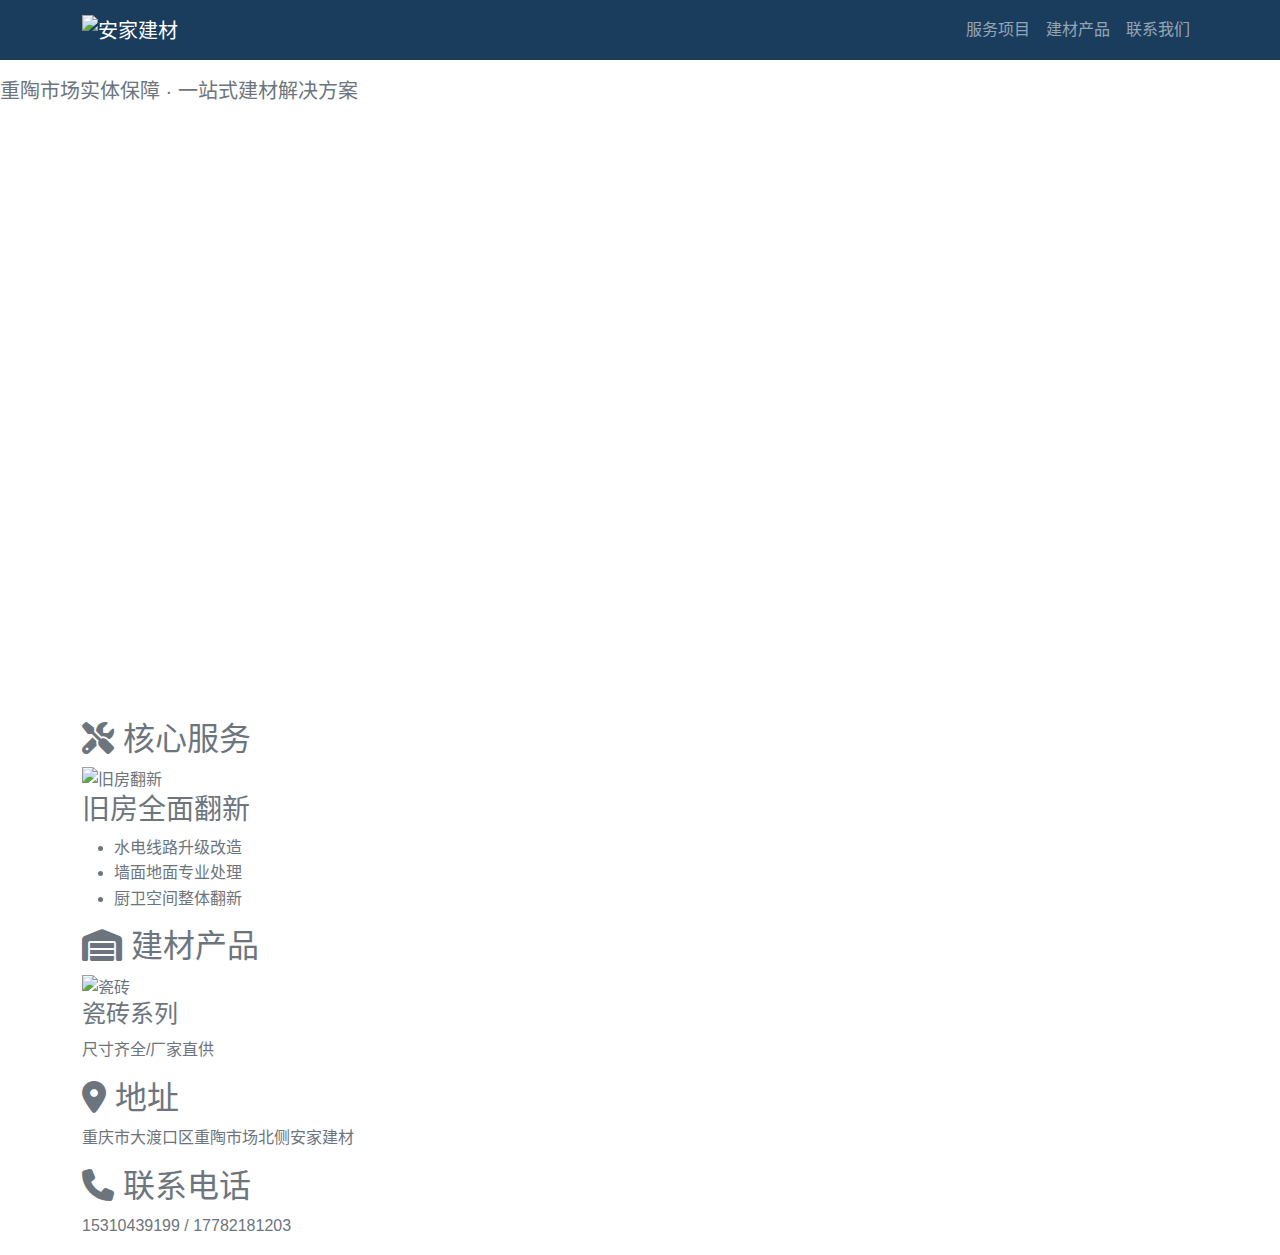
==== commit 7cf3bfe8: "Update index.html" ====
--- a/index.html
+++ b/index.html
@@ -81,9 +81,9 @@
             <div class="contact-box">
                 <div class="contact-info">
                     <h2><i class="fas fa-map-marker-alt"></i> 地址</h2>
-                    <p>重庆市大渡口区重陶市场A区18号</p>
+                    <p>重庆市大渡口区重陶市场北侧安家建材</p>
                     <h2><i class="fas fa-phone"></i> 联系电话</h2>
-                    <p>023-12345678 / 138-1234-5678</p>
+                    <p>15310439199 / 17782181203</p>
                 </div>
                 <div class="contact-map">
                     <!-- 预留地图位置 -->
--- a/assets/css/style.css
+++ b/assets/css/style.css
@@ -1,31 +1,66 @@
-/* 自定义主色调 */
+/* 主色系配置 */
 :root {
-    --primary-color: #2a5d84; /* 企业蓝 */
-    --accent-color: #ff6b35;  /* 活力橙 */
+    --primary-blue: #2a5d84;    /* 主品牌色 */
+    --dark-blue: #1a3d5e;       /* 导航栏深色 */
+    --medium-gray: #6c757d;     /* 次级文字色 */
+    --light-gray: #f8f9fa;      /* 背景灰色 */
+    --accent-orange: #ff6b35;   /* 强调色 */
 }
 
-/* 响应式断点 */
-@media (max-width: 768px) {
-    .navbar-brand img { width: 140px; }
-    .swiper-caption h2 { font-size: 1.5rem; }
+/* 基础样式 */
+body {
+    font-family: 'Helvetica Neue', Arial, sans-serif;
+    color: var(--medium-gray);
+    line-height: 1.6;
 }
 
-/* 轮播样式 */
-.main-swiper {
+/* 导航栏 */
+.bg-blue {
+    background: var(--dark-blue) !important;
+}
+.navbar-brand img {
+    width: 160px;
+    height: auto;
+}
+
+/* 首屏横幅 */
+.hero-banner {
     height: 80vh;
-    margin-top: 76px; /* 导航栏高度补偿 */
+    background: linear-gradient(rgba(0,0,0,0.6), url('assets/images/banner-1.webp') center/cover;
+    position: relative;
+    margin-top: 76px; /* 补偿固定导航高度 */
 }
-.swiper-img {
-    width: 100%;
-    height: 100%;
+.banner-content {
+    position: absolute;
+    top: 50%;
+    left: 50%;
+    transform: translate(-50%, -50%);
+    color: white;
+    text-align: center;
+}
+
+/* 服务卡片 */
+.service-card {
+    background: white;
+    border-radius: 8px;
+    overflow: hidden;
+    box-shadow: 0 3px 15px rgba(0,0,0,0.1);
+    transition: transform 0.3s;
+}
+.service-card:hover {
+    transform: translateY(-5px);
+}
+.service-card img {
+    height: 250px;
     object-fit: cover;
 }
 
-/* 服务卡片悬停效果 */
-.card {
-    transition: transform 0.3s;
+/* 响应式适配 */
+@media (max-width: 768px) {
+    .hero-banner {
+        height: 60vh;
+    }
+    .service-card img {
+        height: 180px;
+    }
 }
-.card:hover {
-    transform: translateY(-5px);
-    box-shadow: 0 5px 15px rgba(0,0,0,0.1);
-}
